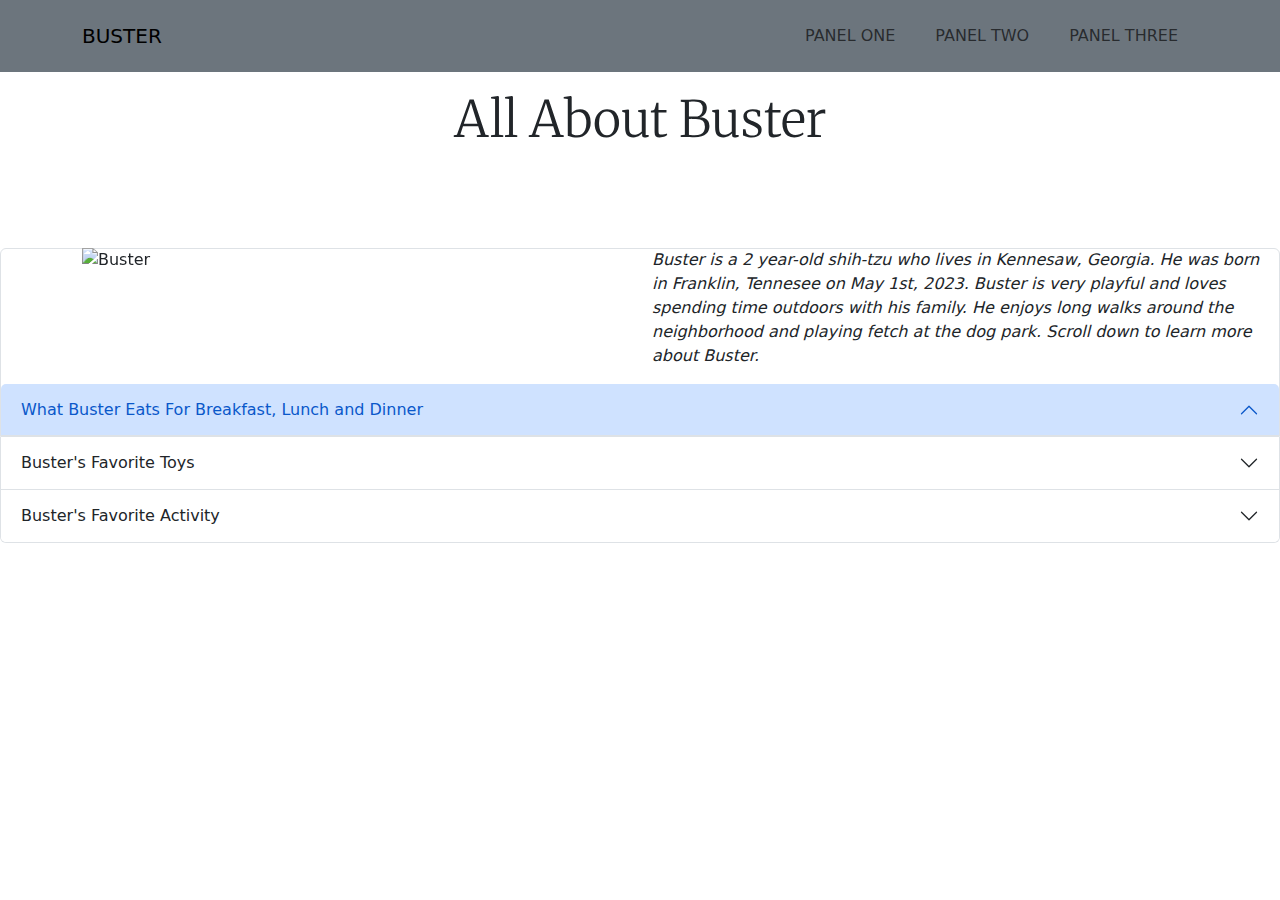
==== panel-one/index.html @ 790e654c "Initial commit" ====
<!doctype html>
<html lang="en">
  <head>
    <meta charset="utf-8">
    <meta name="viewport" content="width=device-width, initial-scale=1">
    <title>Bootstrap demo</title>
    <link href="css/bootstrap.min.css" rel="stylesheet">
    <link rel="stylesheet" href="css/custom.css">
    <link rel="preconnect" href="https://fonts.googleapis.com">
    <link rel="preconnect" href="https://fonts.gstatic.com" crossorigin>
    <link href="https://fonts.googleapis.com/css2?family=Merriweather:wght@400;700&display=swap" rel="stylesheet">
  </head>

  <body>

    <!--NAVBAR-->
    <nav class="navbar navbar-expand-lg bg-secondary text-uppercase fixed-top" id="mainNav">
      <div class="container">
          <a class="navbar-brand" href="#page-top">Buster</a>

          <button class="navbar-toggler text-uppercase font-weight-bold bg-primary text-white rounded" type="button" data-bs-toggle="collapse" data-bs-target="#navbarResponsive" aria-controls="navbarResponsive" aria-expanded="false" aria-label="Toggle navigation">
              Menu
              <i class="fas fa-bars"></i>
          </button>

          <div class="collapse navbar-collapse" id="navbarResponsive">
              <ul class="navbar-nav ms-auto">
                  <li class="nav-item mx-0 mx-lg-1"><a class="nav-link py-3 px-0 px-lg-3 rounded" href="../panel-one/index.html">Panel One</a></li>
                  <li class="nav-item mx-0 mx-lg-1"><a class="nav-link py-3 px-0 px-lg-3 rounded" href="../panel-two/index.html">Panel Two</a></li>
                  <li class="nav-item mx-0 mx-lg-1"><a class="nav-link py-3 px-0 px-lg-3 rounded" href="../panel-three/index.html">Panel Three</a></li>
              </ul>
          </div>
      </div>
  </nav>



    <div class="jumbotron jumbotron-fluid">
      <div class="container" id = "banner">
        <h1 class="display-4"> All About Buster </h1>
      </div>
    </div>

    <div class="container">

      <div class="carousel slide child" id="carouselExample">
          <div class="carousel-inner">
            <div class="carousel-item active">
              <img src="img/buster-4.JPG" class="d-block w-100" alt="Buster">
            </div>
            <div class="carousel-item">
              <img src="img/buster-3.JPG" class="d-block w-100" alt="Buster">
            </div>
            <div class="carousel-item">
              <img src="img/buster-2.JPG" class="d-block w-100" alt="Buster">
            </div>
            <div class="carousel-item"> 
              <img src="img/buster-1.JPG" class="d-block w-100" alt="Buster">
            </div>
          </div>
          <!--BUTTONS-->
          <button class="carousel-control-prev" type="button" data-bs-target="#carouselExample" data-bs-slide="prev">
            <span class="carousel-control-prev-icon" aria-hidden="true"></span>
            <span class="visually-hidden">Previous</span>
          </button>

          <button class="carousel-control-next" type="button" data-bs-target="#carouselExample" data-bs-slide="next">
            <span class="carousel-control-next-icon" aria-hidden="true"></span>
            <span class="visually-hidden">Next</span>
          </button>

          <button class="carousel-control-prev" type="button"   data-bs-target="#carouselExample" data-bs-slide="prev">
            <span class="carousel-control-prev-icon" aria-hidden="true"></span>
            <span class="visually-hidden">Previous</span>
          </button>
          
        </div>
      </div>
    

      <div class="child">
        <p class = "container" id ="about">
          Buster is a 2 year-old shih-tzu who lives in Kennesaw, Georgia. He was born in Franklin, Tennesee on May 1st, 2023. Buster is very playful and loves spending time outdoors with his family. He enjoys long walks around the neighborhood and playing fetch at the dog park. Scroll down to learn more about Buster. </p>
       
      </div>
    </div>

    <div class="accordion" id="accordionExample">
      <div class="accordion-item">
        <h2 class="accordion-header" id="headingOne">
          <button class="accordion-button" type="button" data-bs-toggle="collapse" data-bs-target="#collapseOne" aria-expanded="false" aria-controls="collapseOne">
            What Buster Eats For Breakfast, Lunch and Dinner
          </button>
        </h2>
        <div id="collapseOne" class="accordion-collapse collapse" aria-labelledby="headingOne" data-bs-parent="#accordionExample">
          <div class="accordion-body">
            For breakfast, Buster likes to eat eggs, and sometimes fruit. After he goes out, he eats a toothbrush treat to clean his teeth. For lunch and dinner, he eats his Blue Buffalo dog food. Throughout the day, he has many treats.
          </div>
        </div>
      </div>
      <div class="accordion-item">
        <h2 class="accordion-header" id="headingTwo">
          <button class="accordion-button collapsed" type="button" data-bs-toggle="collapse" data-bs-target="#collapseTwo" aria-expanded="false" aria-controls="collapseTwo">
            Buster's Favorite Toys
          </button>
        </h2>
        <div id="collapseTwo" class="accordion-collapse collapse" aria-labelledby="headingTwo" data-bs-parent="#accordionExample">
          <div class="accordion-body">
            Buster has more toys than he needs. Buster has recieved many Bark Boxes, which is a monthly subscription box that comes with toys. He also got a lot of toys from Christmas. His favorite toy would be a dog Webkinz that he stole from his sister Claire. He drags it with him everywhere he goes and also sleeps with it.
          </div>
        </div>
      </div>
      <div class="accordion-item">
        <h2 class="accordion-header" id="headingThree">
          <button class="accordion-button collapsed" type="button" data-bs-toggle="collapse" data-bs-target="#collapseThree" aria-expanded="false" aria-controls="collapseThree">
            Buster's Favorite Activity
          </button>
        </h2>
        <div id="collapseThree" class="accordion-collapse collapse" aria-labelledby="headingThree" data-bs-parent="#accordionExample">
          <div class="accordion-body">
            <strong>Fetch.</strong> Buster loves to play fetch with his favorite toys, both inside and outside. Somtimes, on a nice day, his family will take him to the park to play.
          </div>
        </div>
      </div>
    </div>
 
    

    <script src="js/bootstrap.bundle.min.js"></script>
  </body>
</html>
---- panel-one/css/custom.css ----
.display-4{
    text-align: center;
    font-size: 50px;
    font-family:"MERRIWEATHER";
}
#banner {
    background-image: url("../img/paw-print.jpg");
    background-size: 600px;
    text-align: center;
    max-width: 100%;
    margin-top:50px;
    margin-bottom:50px;
    padding:40px
}
#about {
    font-style: italic;
}
#carouselExample {
    display: inline;
    float:left;
    padding-bottom: 50px;;
}

.child {
    width: 50%;
    float: left;
}

#removeMe {
    
    float: right;
}

.accordion {
    margin-top:50px;
}
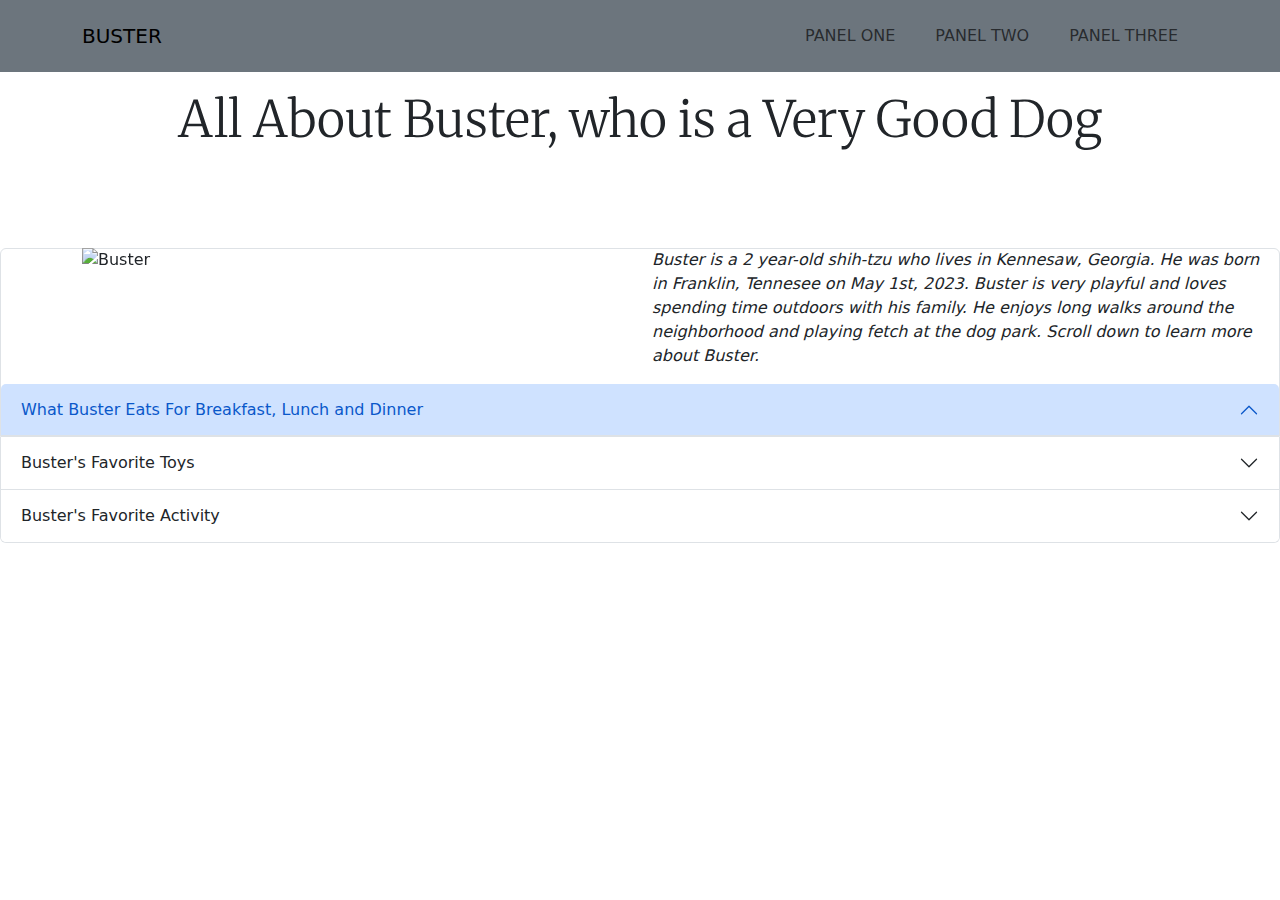
==== commit 63d7b7e7: "Panel One H1 update" ====
--- a/panel-one/index.html
+++ b/panel-one/index.html
@@ -37,7 +37,7 @@
 
     <div class="jumbotron jumbotron-fluid">
       <div class="container" id = "banner">
-        <h1 class="display-4"> All About Buster </h1>
+        <h1 class="display-4"> All About Buster, who is a Very Good Dog </h1>
       </div>
     </div>
 
